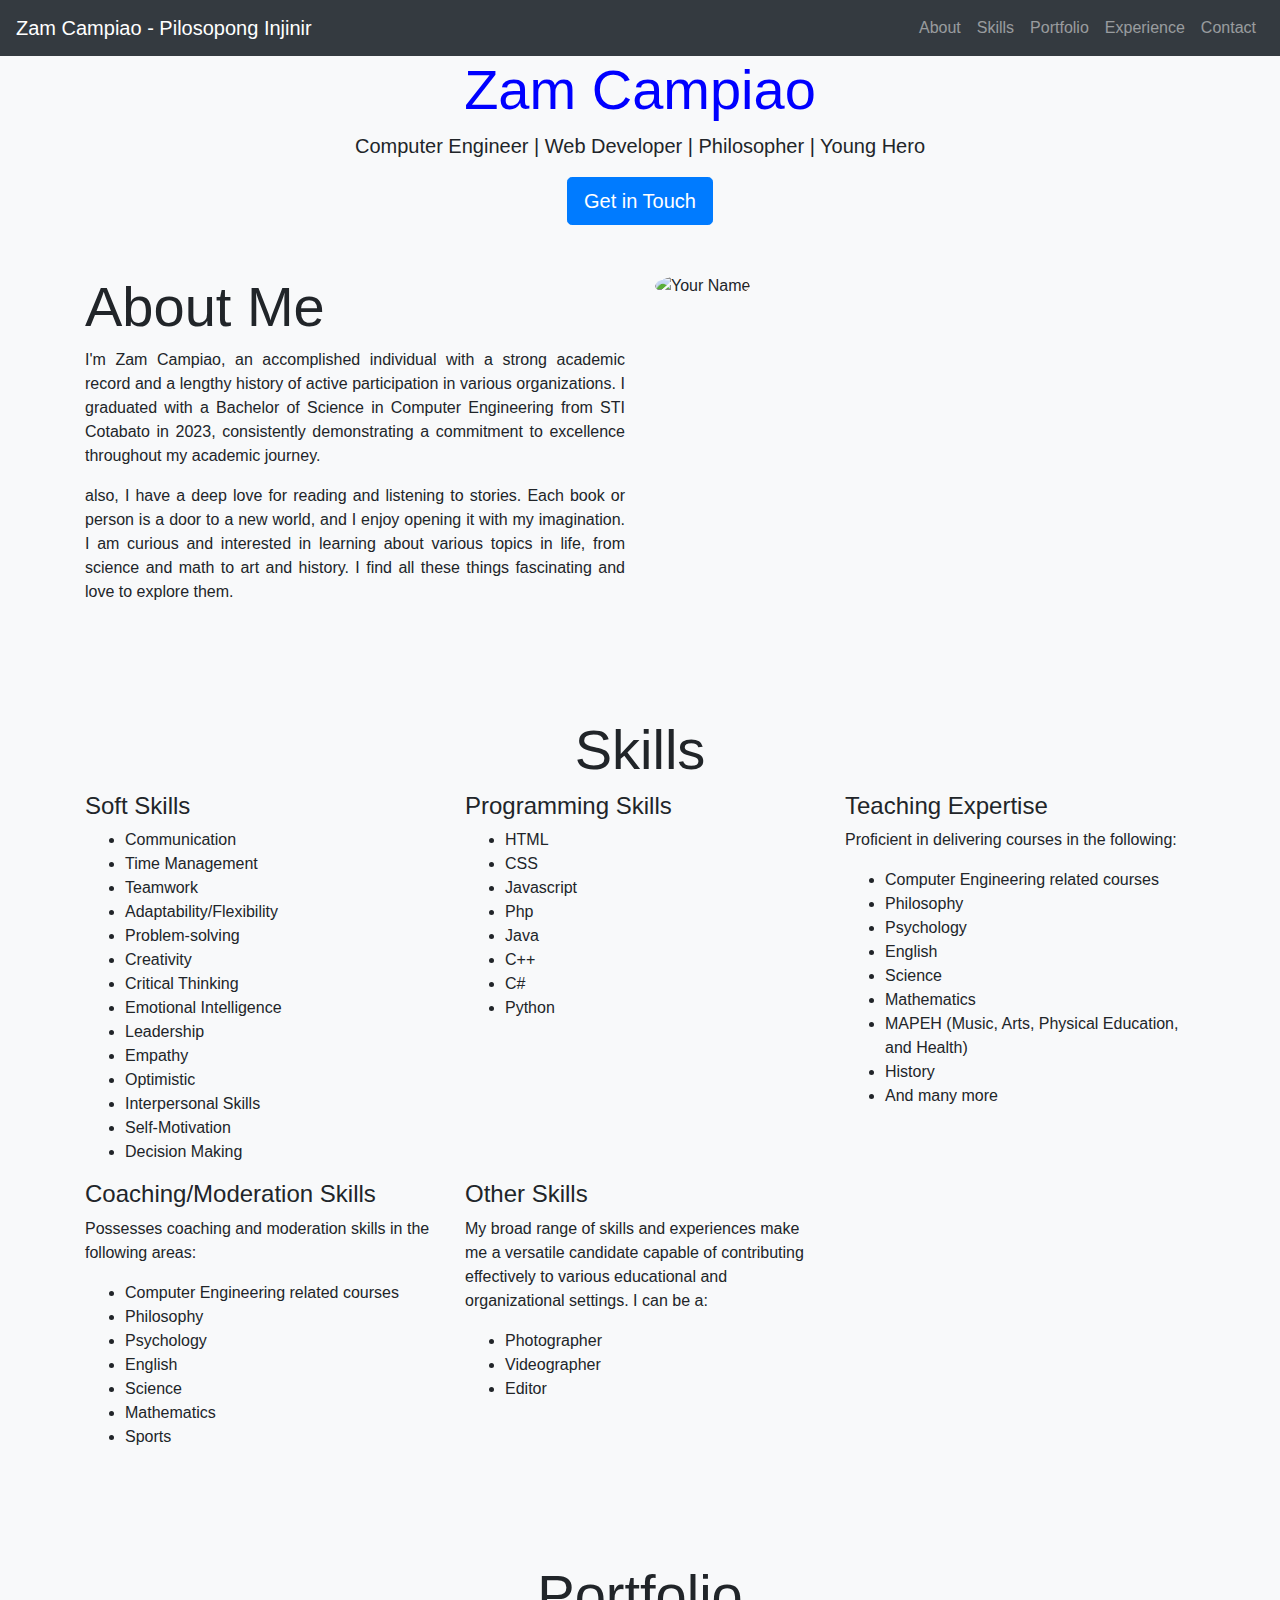
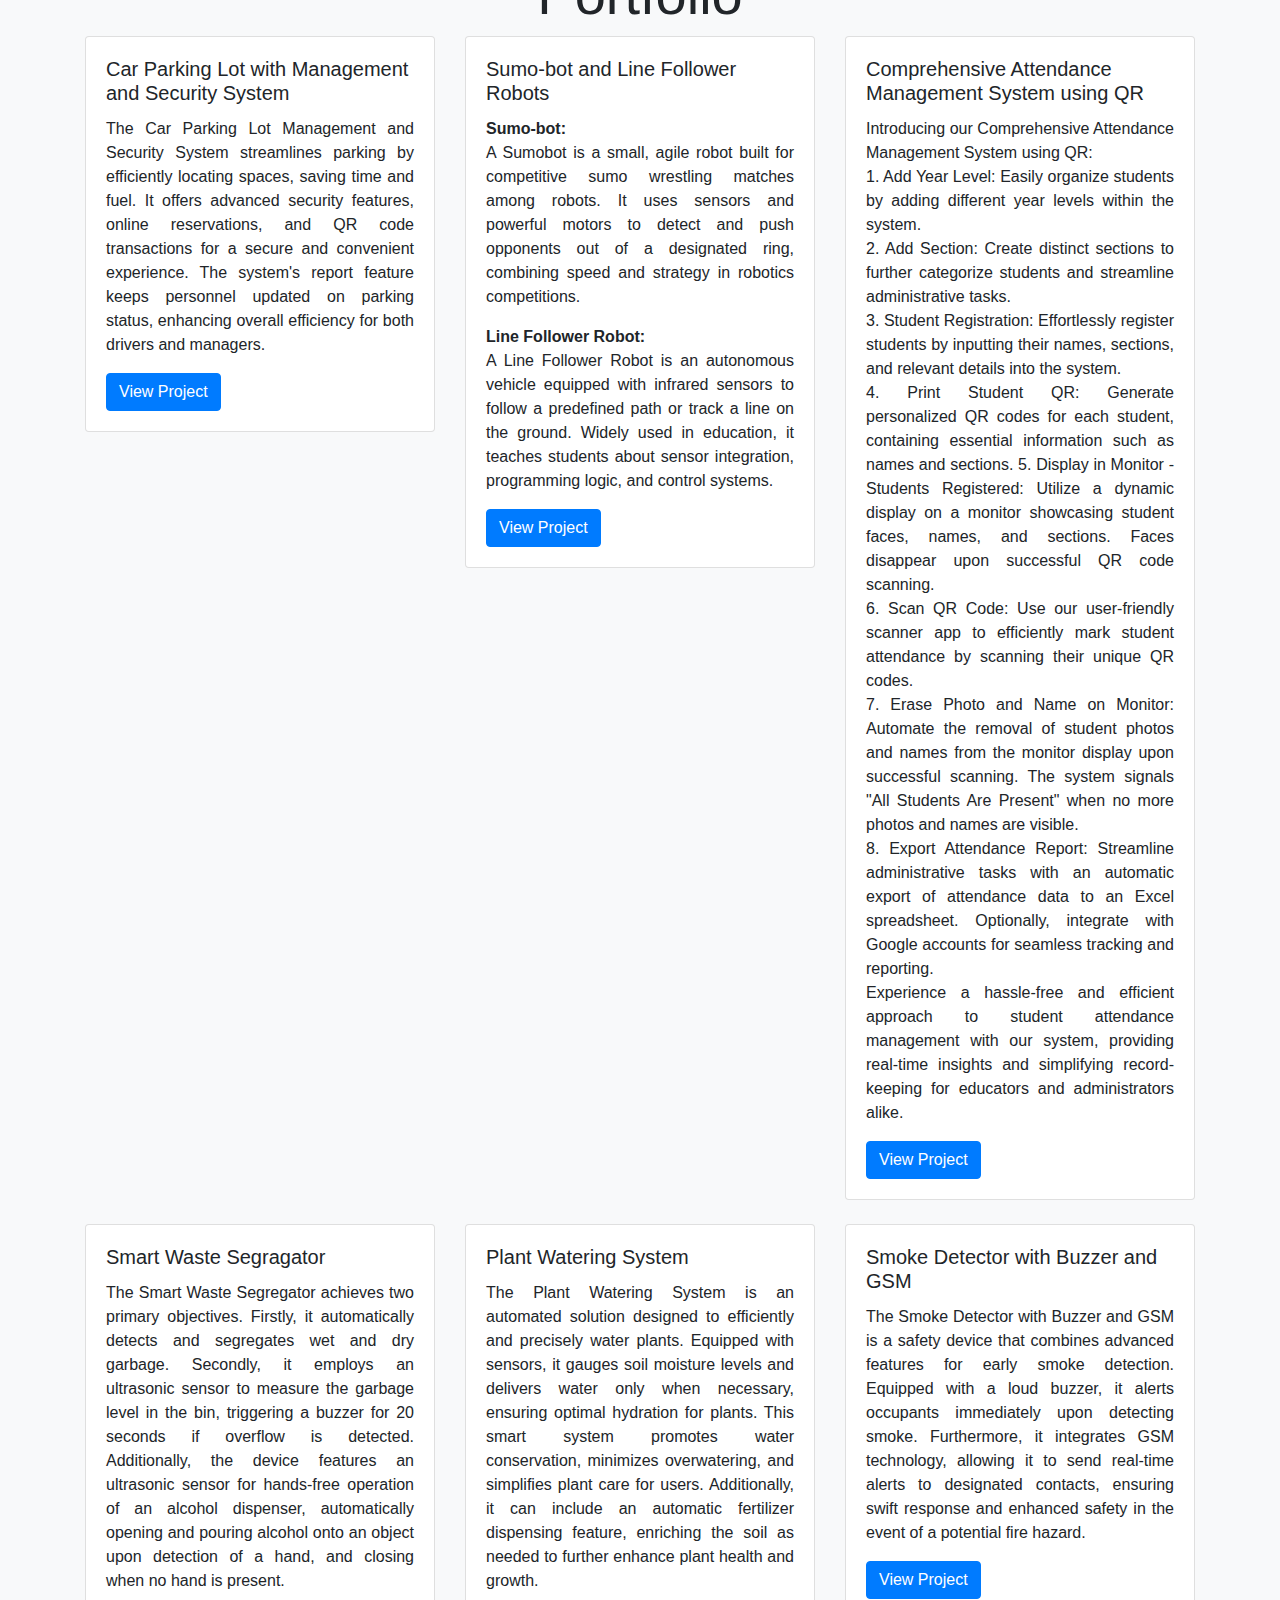
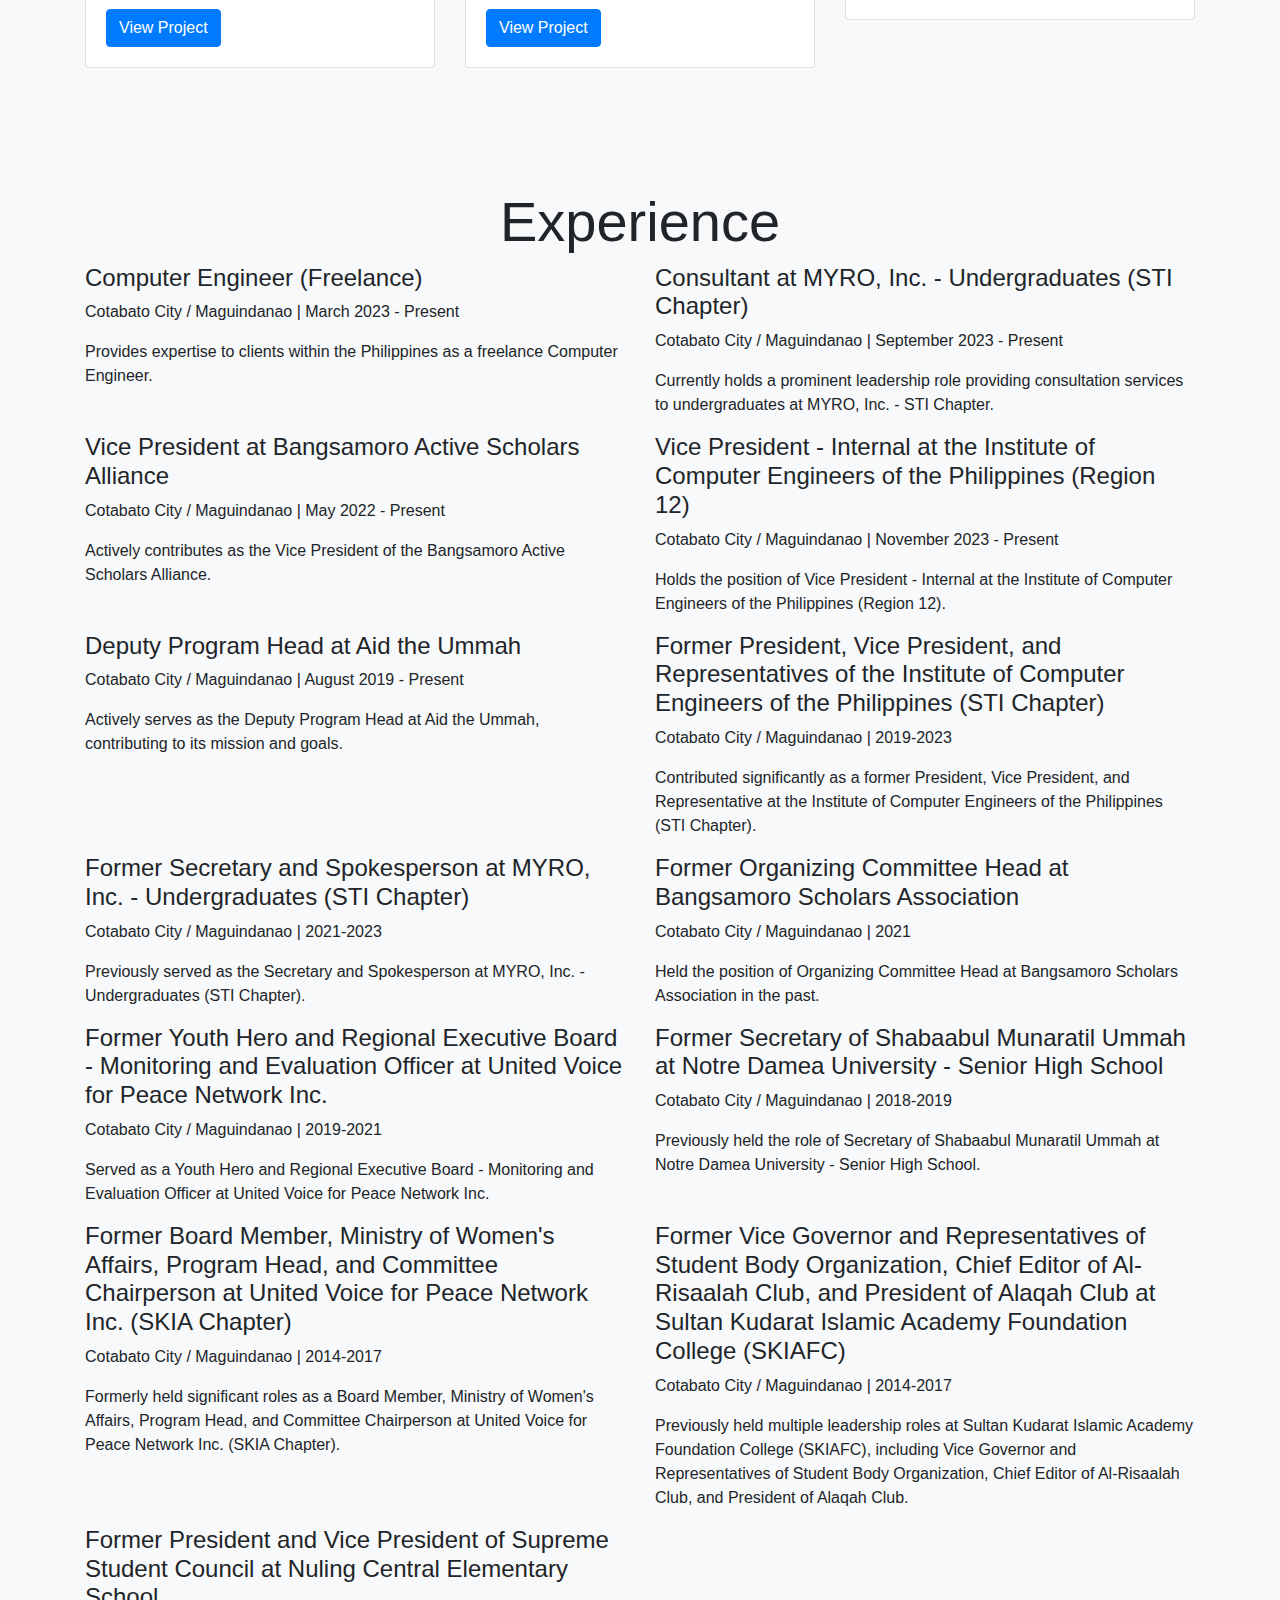
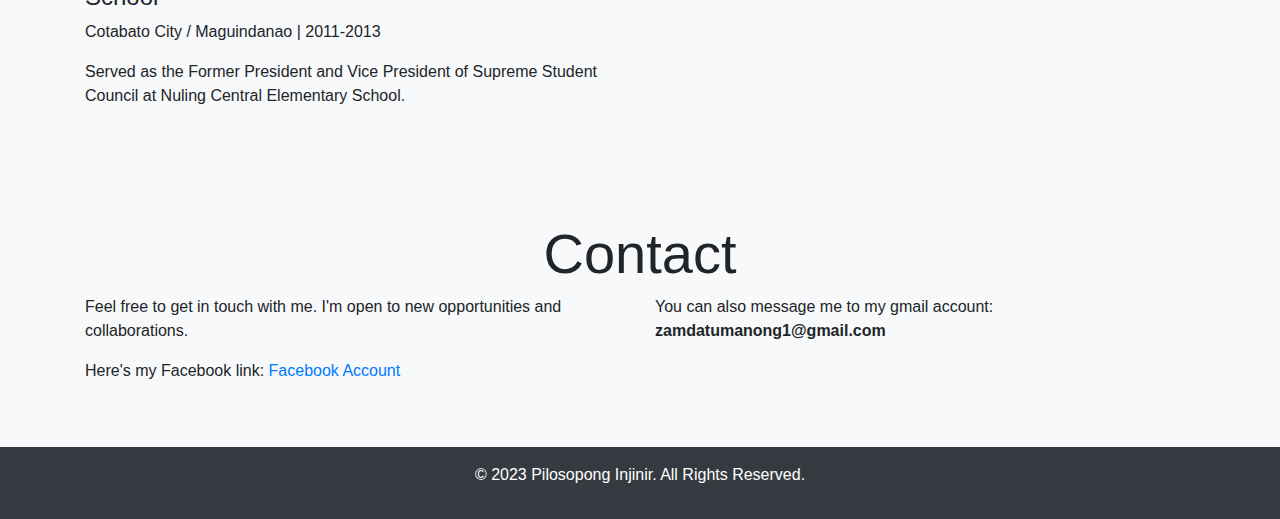
==== myPortfol.html @ d52d755d "myPortfol.html" ====
<!DOCTYPE html>
<html lang="en">
<head>
  <meta charset="UTF-8">
  <meta name="viewport" content="width=device-width, initial-scale=1.0">
  <title>Zam Campiao - Pilosopong Injinir</title>
  <link rel="stylesheet" href="https://stackpath.bootstrapcdn.com/bootstrap/4.5.2/css/bootstrap.min.css">
  <link rel="stylesheet" href="myPstyle.css">

  <style>
    body {
      background-color: #f8f9fa; /* light gray background color */
    }
  </style>

</head>
<body>
  

  <!-- Navigation -->
  <nav class="navbar navbar-expand-lg navbar-dark bg-dark">
    <a class="navbar-brand" href="#">Zam Campiao - Pilosopong Injinir</a>
    <button class="navbar-toggler" type="button" data-toggle="collapse" data-target="#navbarNav" aria-controls="navbarNav" aria-expanded="false" aria-label="Toggle navigation">
      <span class="navbar-toggler-icon"></span>
    </button>
    <div class="collapse navbar-collapse" id="navbarNav">
      <ul class="navbar-nav ml-auto">
        <li class="nav-item"><a class="nav-link" href="#about">About</a></li>
        <li class="nav-item"><a class="nav-link" href="#skills">Skills</a></li>
        <li class="nav-item"><a class="nav-link" href="#portfolio">Portfolio</a></li>
        <li class="nav-item"><a class="nav-link" href="#experience">Experience</a></li>
        <li class="nav-item"><a class="nav-link" href="#contact">Contact</a></li>
      </ul>
    </div>
  </nav>

  <!-- Hero Section -->
  <header class="hero-section text-center">
    <div class="container">
      <h1 class="display-4" style="color:Blue"><strong>Zam Campiao</strong> </h1>
      <p class="lead"> Computer Engineer | Web Developer | Philosopher | Young Hero </p>
      <a href="#contact" class="btn btn-primary btn-lg">Get in Touch</a>
    </div>
  </header>

  <!-- About Section -->
  <section id="about" class="py-5">
    <div class="container">
      <div class="row">
        <div class="col-lg-6">
          <h2 class="display-4">About Me</h2>
          <p style="text-align: justify;"> I'm Zam Campiao, an accomplished individual with a strong academic record and a lengthy history of active participation in various organizations. I graduated with a Bachelor of Science in Computer Engineering from STI Cotabato in 2023, consistently demonstrating a commitment to excellence throughout my academic journey.
            <p style="text-align: justify;">
             also, I  have a deep love for reading and listening to stories. Each book or person is a door to a new world, and I enjoy opening it with my imagination. I am curious and interested in learning about various topics in life, from science and math to art and history. I find all these things fascinating and love to explore them.
            </p>
            </p>
        </div>
        <div class="col-lg-6">
          <img src="zamii.jpg.png" alt="Your Name" class="img-fluid rounded-circle">
        </div>
      </div>
    </div>
  </section>

  <!-- Skills Section -->
<section id="skills" class="bg-light py-5">
  <div class="container">
    <h2 class="display-4 text-center">Skills</h2>
    <div class="row">
      <!-- Soft Skills -->
      <div class="col-lg-4">
        <h4>Soft Skills</h4>
        <ul>
          <li>Communication</li>
          <li>Time Management</li>
          <li>Teamwork</li>
          <li> Adaptability/Flexibility </li>
          <li>Problem-solving </li>
          <li> Creativity </li>
          <li> Critical Thinking </li>
          <li> Emotional Intelligence </li>
          <li>  Leadership</li>
          <li> Empathy </li>
          <li> Optimistic </li>
          <li> Interpersonal Skills</li>
          <li> Self-Motivation</li>
          <li>Decision Making</li>
      
        </ul>
      </div>
      <!-- Programming Skills -->
      <div class="col-lg-4">
        <h4>Programming Skills</h4>
        <ul>
          <li>HTML</li>
          <li>CSS</li>
          <li>Javascript</li>
          <li>Php</li>
          <li>Java</li>
          <li>C++</li>
          <li>C#</li>
          <li>Python</li>
        </ul>
      </div>
      <!-- Teaching Expertise -->
      <div class="col-lg-4">
        <h4>Teaching Expertise</h4>
        <p>
          Proficient in delivering courses in the following:
          <ul>
            <li>Computer Engineering related courses</li>
            <li>Philosophy</li>
            <li>Psychology</li>
            <li>English</li>
            <li>Science</li>
            <li>Mathematics</li>
            <li>MAPEH (Music, Arts, Physical Education, and Health)</li>
            <li>History</li>
            <li>And many more</li>
          </ul>
        </p>
      </div>
      <!-- Coaching/Moderation Skills -->
      <div class="col-lg-4">
        <h4>Coaching/Moderation Skills</h4>
        <p>
          Possesses coaching and moderation skills in the following areas:
          <ul>
            <li>Computer Engineering related courses</li>
            <li>Philosophy</li>
            <li>Psychology</li>
            <li>English</li>
            <li>Science</li>
            <li>Mathematics</li>
            <li>Sports</li>
          </ul>
        </p>
      </div>
      <!-- Other Skills -->
      <div class="col-lg-4">
        <h4>Other Skills</h4>
        <p>
          My broad range of skills and experiences make me a versatile candidate capable of contributing effectively to various educational and organizational settings. I can be a:
          <ul>
            <li>Photographer</li>
            <li>Videographer</li>
            <li>Editor</li>
          </ul>
        </p>
      </div>
    </div>
  </div>
</section>


  <!-- Portfolio Section -->
  <section id="portfolio" class="py-5">
    <div class="container">
      <h2 class="display-4 text-center">Portfolio</h2>
      <div class="row">
        <!-- Add your portfolio items here -->
        <div class="col-lg-4 mb-4">
          <div class="card">

            <!-- <img src="project1/park.jpg" class="card-img-top" alt="Project 1"  >
            <video width="400" controls>
              <source src="park.MP4" type="video/mp4">
            </video> -->

            <div class="card-body">
              <h5 class="card-title">Car Parking Lot with Management and Security System</h5>
              <p class="card-text" style="text-align: justify;">The Car Parking Lot Management and Security System streamlines parking by efficiently locating spaces, saving time and fuel. It offers advanced security features, online reservations, and QR code transactions for a secure and convenient experience. The system's report feature keeps personnel updated on parking status, enhancing overall efficiency for both drivers and managers.</p>
              <a href="project1.html" class="btn btn-primary">View Project</a>
            </div>
          </div>
        </div>
        <div class="col-lg-4 mb-4">
          <div class="card">
            <!-- <img src="project2.jpg" class="card-img-top" alt="Project 2"> -->
            <div class="card-body">
              <h5 class="card-title">Sumo-bot and Line Follower Robots</h5>
              <p class="card-text" style="text-align: justify;">
                <strong>Sumo-bot:</strong>
                <br /> 
                A Sumobot is a small, agile robot built for competitive sumo wrestling matches among robots. It uses sensors and powerful motors to detect and push opponents out of a designated ring, combining speed and strategy in robotics competitions.
              </p>
              <p style="text-align: justify;">
                <strong>Line Follower Robot:</strong>
                <br /> 
                A Line Follower Robot is an autonomous vehicle equipped with infrared sensors to follow a predefined path or track a line on the ground. Widely used in education, it teaches students about sensor integration, programming logic, and control systems.
                </p>
              <a href="project2.html" class="btn btn-primary">View Project</a>
            </div>
          </div>
        </div>

        <div class="col-lg-4 mb-4">
          <div class="card">
            <!-- <img src="project3.jpg" class="card-img-top" alt="Project 3"> -->
            <div class="card-body">
              <h5 class="card-title">Comprehensive Attendance Management System using QR</h5>
              <p class="card-text" style="text-align: justify;"> Introducing our Comprehensive Attendance Management System using QR:
                <br />

                1. Add Year Level:
                
                Easily organize students by adding different year levels within the system.
                <br />
                2. Add Section:
                
                Create distinct sections to further categorize students and streamline administrative tasks.
                <br />
                3. Student Registration:
                
                Effortlessly register students by inputting their names, sections, and relevant details into the system.
                <br />
                4. Print Student QR:
                
                Generate personalized QR codes for each student, containing essential information such as names and sections.
                5. Display in Monitor - Students Registered:
                
                Utilize a dynamic display on a monitor showcasing student faces, names, and sections. Faces disappear upon successful QR code scanning.
                <br />
                6. Scan QR Code:
                
                Use our user-friendly scanner app to efficiently mark student attendance by scanning their unique QR codes.
                <br />
                7. Erase Photo and Name on Monitor:
                
                Automate the removal of student photos and names from the monitor display upon successful scanning. The system signals "All Students Are Present" when no more photos and names are visible.
                <br />
                8. Export Attendance Report:
                
                Streamline administrative tasks with an automatic export of attendance data to an Excel spreadsheet. Optionally, integrate with Google accounts for seamless tracking and reporting.
                <br />
                Experience a hassle-free and efficient approach to student attendance management with our system, providing real-time insights and simplifying record-keeping for educators and administrators alike.</p>
              <a href="project3.html" class="btn btn-primary">View Project</a>
            </div>
          </div>
        </div>

        <div class="col-lg-4 mb-4">
          <div class="card">
            <!-- <img src="project3.jpg" class="card-img-top" alt="Project 3"> -->
            <div class="card-body">
              <h5 class="card-title">Smart Waste Segragator</h5>
              <p class="card-text" style="text-align: justify;">The Smart Waste Segregator achieves two primary objectives. Firstly, it automatically detects and segregates wet and dry garbage. Secondly, it employs an ultrasonic sensor to measure the garbage level in the bin, triggering a buzzer for 20 seconds if overflow is detected. Additionally, the device features an ultrasonic sensor for hands-free operation of an alcohol dispenser, automatically opening and pouring alcohol onto an object upon detection of a hand, and closing when no hand is present.</p>
              <a href="#" class="btn btn-primary">View Project</a>
            </div>
          </div>
        </div>

        <div class="col-lg-4 mb-4">
          <div class="card">
            <!-- <img src="project3.jpg" class="card-img-top" alt="Project 3"> -->
            <div class="card-body">
              <h5 class="card-title">Plant Watering System</h5>
              <p class="card-text" style="text-align: justify;">The Plant Watering System is an automated solution designed to efficiently and precisely water plants. Equipped with sensors, it gauges soil moisture levels and delivers water only when necessary, ensuring optimal hydration for plants. This smart system promotes water conservation, minimizes overwatering, and simplifies plant care for users. Additionally, it can include an automatic fertilizer dispensing feature, enriching the soil as needed to further enhance plant health and growth.</p>
              <a href="#" class="btn btn-primary">View Project</a>
            </div>
          </div>
        </div>

        <div class="col-lg-4 mb-4">
          <div class="card">
            <!-- <img src="project3.jpg" class="card-img-top" alt="Project 3"> -->
            <div class="card-body">
              <h5 class="card-title"> Smoke Detector with Buzzer and GSM</h5>
              <p class="card-text" style="text-align: justify;">The Smoke Detector with Buzzer and GSM is a safety device that combines advanced features for early smoke detection. Equipped with a loud buzzer, it alerts occupants immediately upon detecting smoke. Furthermore, it integrates GSM technology, allowing it to send real-time alerts to designated contacts, ensuring swift response and enhanced safety in the event of a potential fire hazard.</p>
              <a href="#" class="btn btn-primary">View Project</a>
            </div>
          </div>
        </div>

      </div>
    </div>
  </section>

<!-- Experience Section -->
<section id="experience" class="bg-light py-5">
  <div class="container">
    <h2 class="display-4 text-center">Experience</h2>
    <div class="row">
      <!-- Current Experiences -->

      <div class="col-lg-6">
        <h4>Computer Engineer (Freelance)</h4>
        <p>Cotabato City / Maguindanao | March 2023 - Present </p>
        <p>Provides expertise to clients within the Philippines as a freelance Computer Engineer.</p>
      </div>
      <div class="col-lg-6">
        <h4>Consultant at MYRO, Inc. - Undergraduates (STI Chapter)</h4>
        <p>Cotabato City / Maguindanao | September 2023 - Present</p>
        <p>Currently holds a prominent leadership role providing consultation services to undergraduates at MYRO, Inc. - STI Chapter.</p>
      </div>
      <div class="col-lg-6">
        <h4>Vice President at Bangsamoro Active Scholars Alliance</h4>
        <p>Cotabato City / Maguindanao | May 2022 - Present</p>
        <p>Actively contributes as the Vice President of the Bangsamoro Active Scholars Alliance.</p>
      </div>
      <div class="col-lg-6">
        <h4>Vice President - Internal at the Institute of Computer Engineers of the Philippines (Region 12)</h4>
        <p>Cotabato City / Maguindanao | November 2023 - Present</p>
        <p>Holds the position of Vice President - Internal at the Institute of Computer Engineers of the Philippines (Region 12).</p>
      </div>
      <div class="col-lg-6">
        <h4>Deputy Program Head at Aid the Ummah</h4>
        <p>Cotabato City / Maguindanao | August 2019 - Present</p>
        <p>Actively serves as the Deputy Program Head at Aid the Ummah, contributing to its mission and goals.</p>
      </div>
      
      <!-- Past Experiences -->
      <div class="col-lg-6">
        <h4>Former President, Vice President, and Representatives of the Institute of Computer Engineers of the Philippines (STI Chapter)</h4>
        <p>Cotabato City / Maguindanao | 2019-2023</p>
        <p>Contributed significantly as a former President, Vice President, and Representative at the Institute of Computer Engineers of the Philippines (STI Chapter).</p>
      </div>
      <div class="col-lg-6">
        <h4>Former Secretary and Spokesperson at MYRO, Inc. - Undergraduates (STI Chapter)</h4>
        <p>Cotabato City / Maguindanao | 2021-2023</p>
        <p>Previously served as the Secretary and Spokesperson at MYRO, Inc. - Undergraduates (STI Chapter).</p>
      </div>
      <div class="col-lg-6">
        <h4>Former Organizing Committee Head at Bangsamoro Scholars Association</h4>
        <p>Cotabato City / Maguindanao | 2021</p>
        <p>Held the position of Organizing Committee Head at Bangsamoro Scholars Association in the past.</p>
      </div>
      <div class="col-lg-6">
        <h4>Former Youth Hero and Regional Executive Board - Monitoring and Evaluation Officer at United Voice for Peace Network Inc.</h4>
        <p>Cotabato City / Maguindanao | 2019-2021</p>
        <p>Served as a Youth Hero and Regional Executive Board - Monitoring and Evaluation Officer at United Voice for Peace Network Inc.</p>
      </div>
      <div class="col-lg-6">
        <h4>Former Secretary of Shabaabul Munaratil Ummah at Notre Damea University - Senior High School</h4>
        <p>Cotabato City / Maguindanao | 2018-2019</p>
        <p>Previously held the role of Secretary of Shabaabul Munaratil Ummah at Notre Damea University - Senior High School.</p>
      </div>
      <div class="col-lg-6">
        <h4>Former Board Member, Ministry of Women's Affairs, Program Head, and Committee Chairperson at United Voice for Peace Network Inc. (SKIA Chapter)</h4>
        <p>Cotabato City / Maguindanao | 2014-2017</p>
        <p>Formerly held significant roles as a Board Member, Ministry of Women's Affairs, Program Head, and Committee Chairperson at United Voice for Peace Network Inc. (SKIA Chapter).</p>
      </div>
      <div class="col-lg-6">
        <h4>Former Vice Governor and Representatives of Student Body Organization, Chief Editor of Al-Risaalah Club, and President of Alaqah Club at Sultan Kudarat Islamic Academy Foundation College (SKIAFC)</h4>
        <p>Cotabato City / Maguindanao | 2014-2017</p>
        <p>Previously held multiple leadership roles at Sultan Kudarat Islamic Academy Foundation College (SKIAFC), including Vice Governor and Representatives of Student Body Organization, Chief Editor of Al-Risaalah Club, and President of Alaqah Club.</p>
      </div>
      <div class="col-lg-6">
        <h4>Former President and Vice President of Supreme Student Council at Nuling Central Elementary School</h4>
        <p>Cotabato City / Maguindanao | 2011-2013</p>
        <p>Served as the Former President and Vice President of Supreme Student Council at Nuling Central Elementary School.</p>
      </div>
      <!-- Add more <div> blocks for each past experience -->
    </div>
  </div>
</section>



  <!-- Contact Section -->
  <section id="contact" class="py-5">
    <div class="container">
      <h2 class="display-4 text-center">Contact</h2>
      <div class="row">
        <div class="col-lg-6">
          <p>Feel free to get in touch with me. I'm open to new opportunities and collaborations.</p>
          <p class="social-link">Here's my Facebook link: <a href="https://www.facebook.com/pilosopong.injinir/" target="_blank">Facebook Account</a></p>
          <p> </p>
          
        </div>
        <div class="col-lg-6">
          You can also message me to my gmail account: <strong>zamdatumanong1@gmail.com </strong>
        </div>
      </div>
    </div>
  </section>

  <!-- Footer Section -->
  <footer class="bg-dark text-white text-center py-3">
    <div class="container">
      <p>&copy; 2023 Pilosopong Injinir. All Rights Reserved.</p>
      <!-- Add links to your social media profiles -->
    </div>
  </footer>

  <!-- Bootstrap JS and dependencies -->
  <!-- Bootstrap JS and dependencies (latest versions) -->
<script src="https://code.jquery.com/jquery-3.6.4.min.js"></script>
<script src="https://cdn.jsdelivr.net/npm/@popperjs/core@2.11.6/dist/umd/popper.min.js"></script>
<script src="https://stackpath.bootstrapcdn.com/bootstrap/4.5.2/js/bootstrap.min.js"></script>
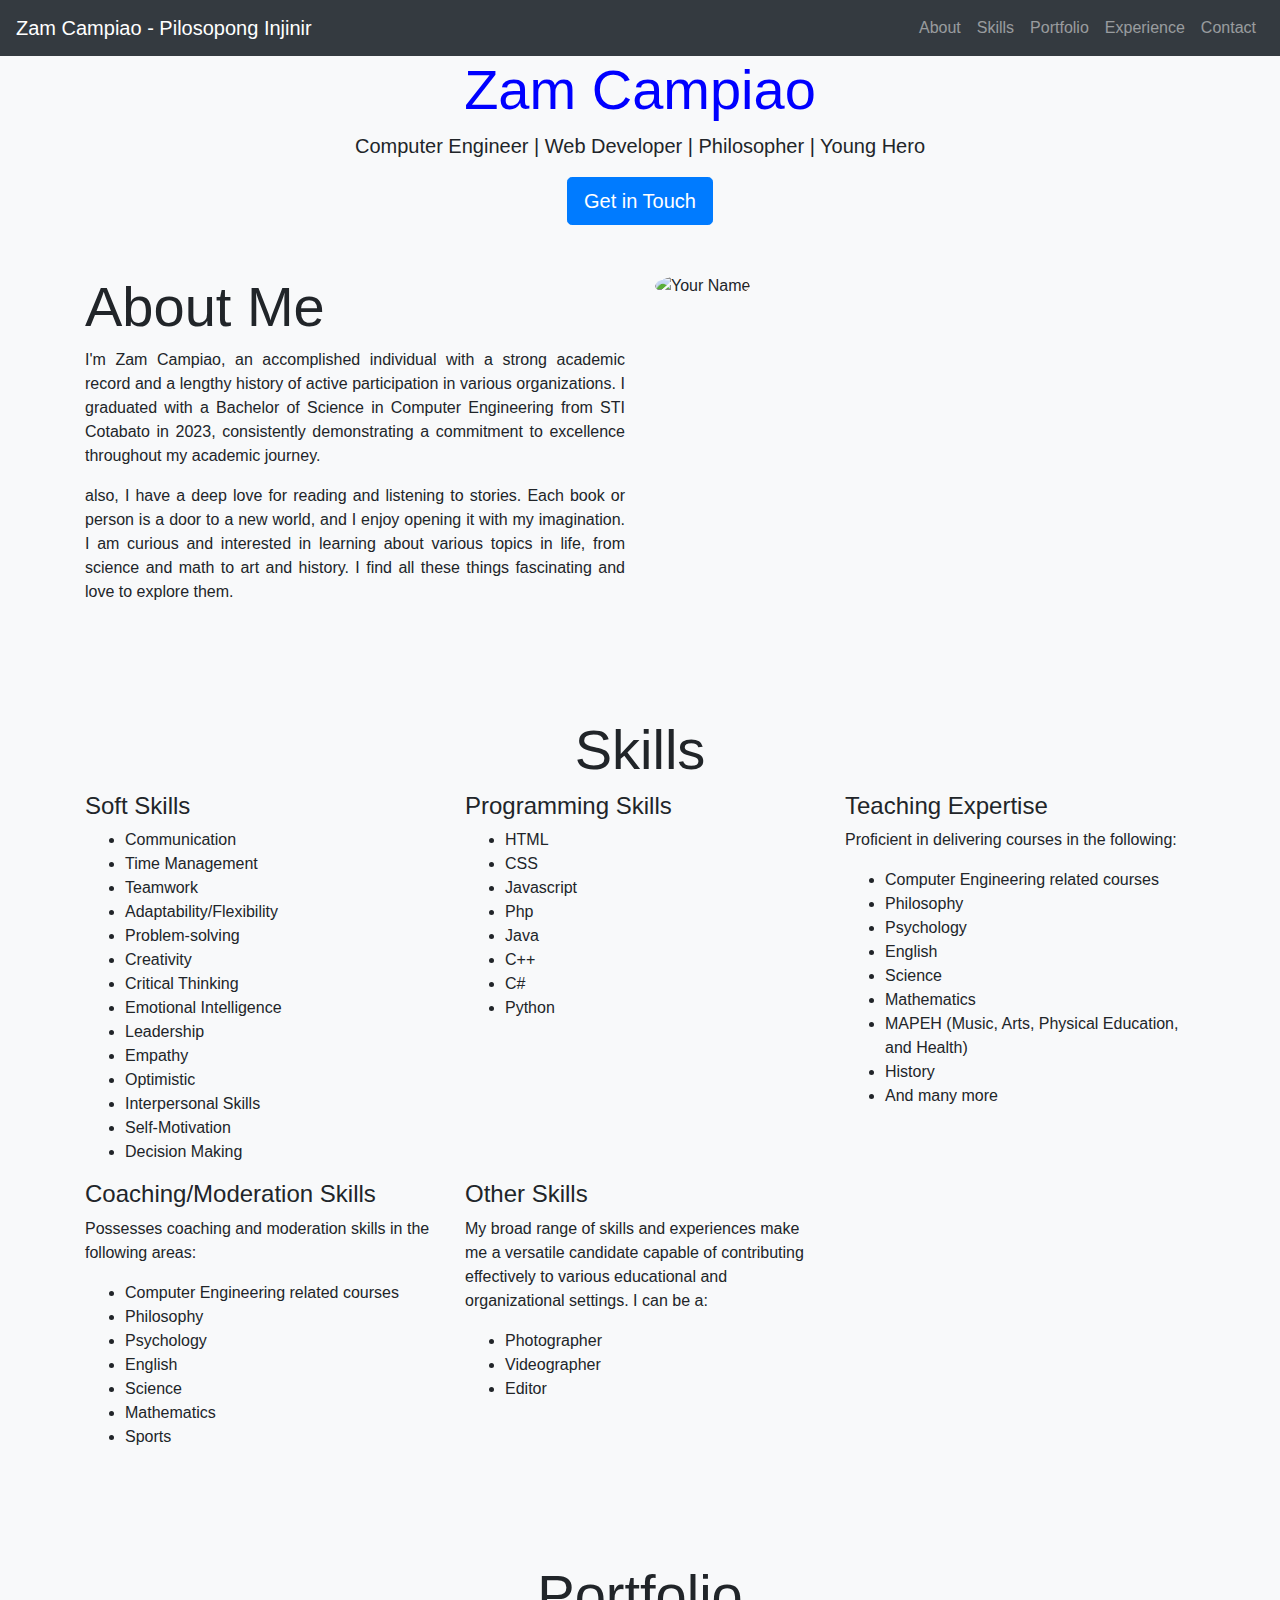
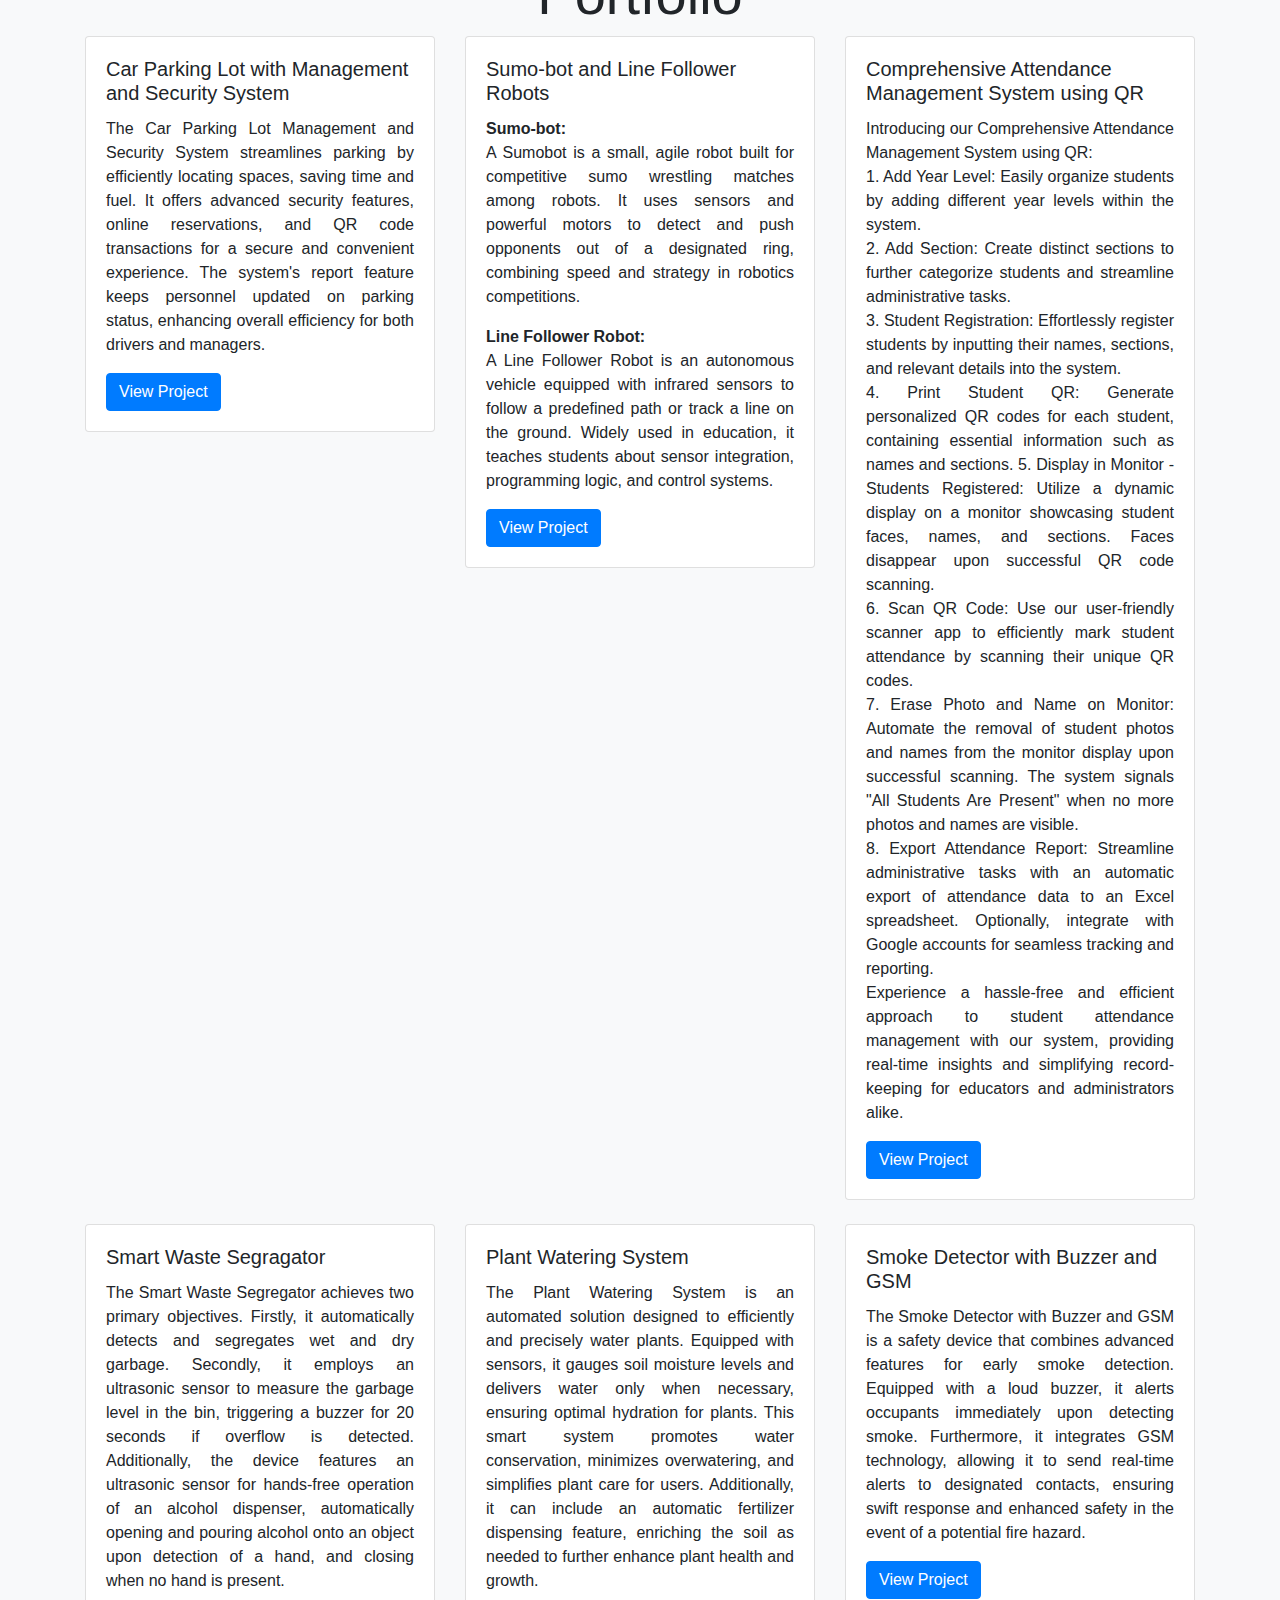
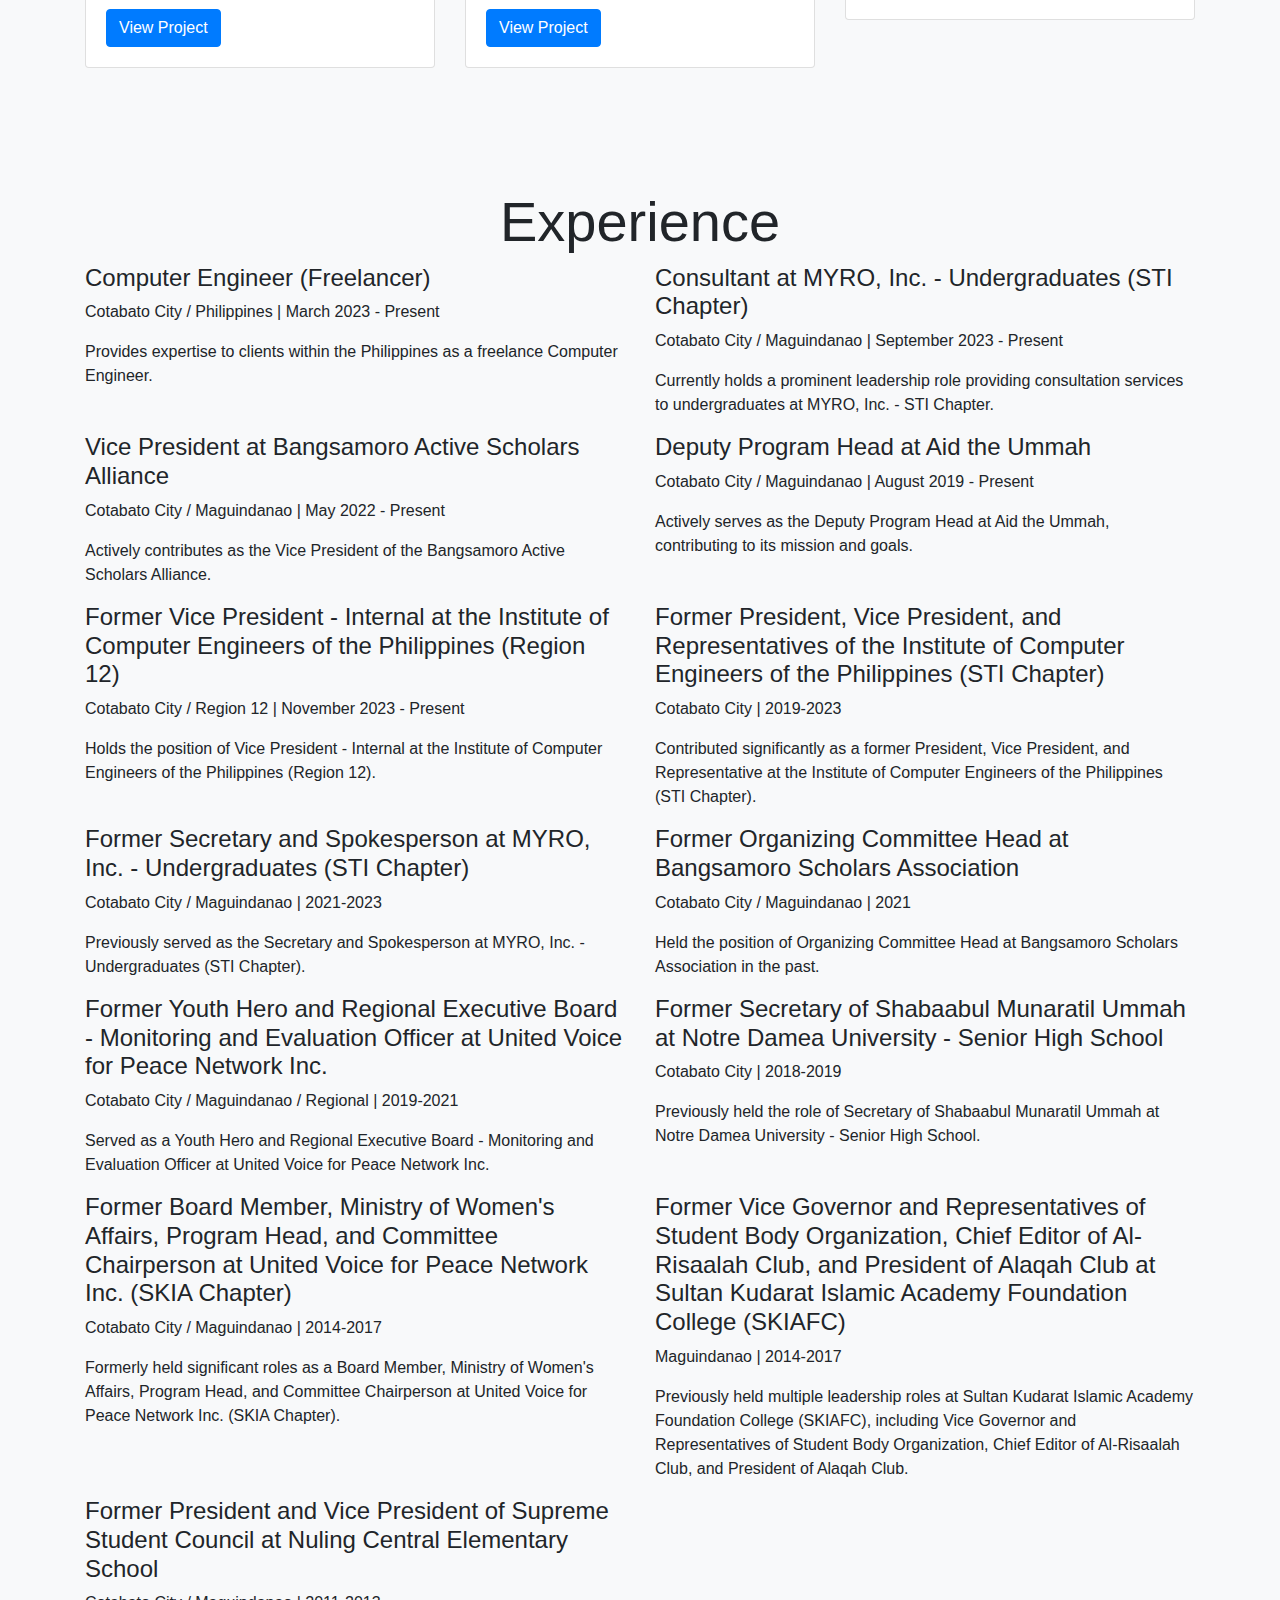
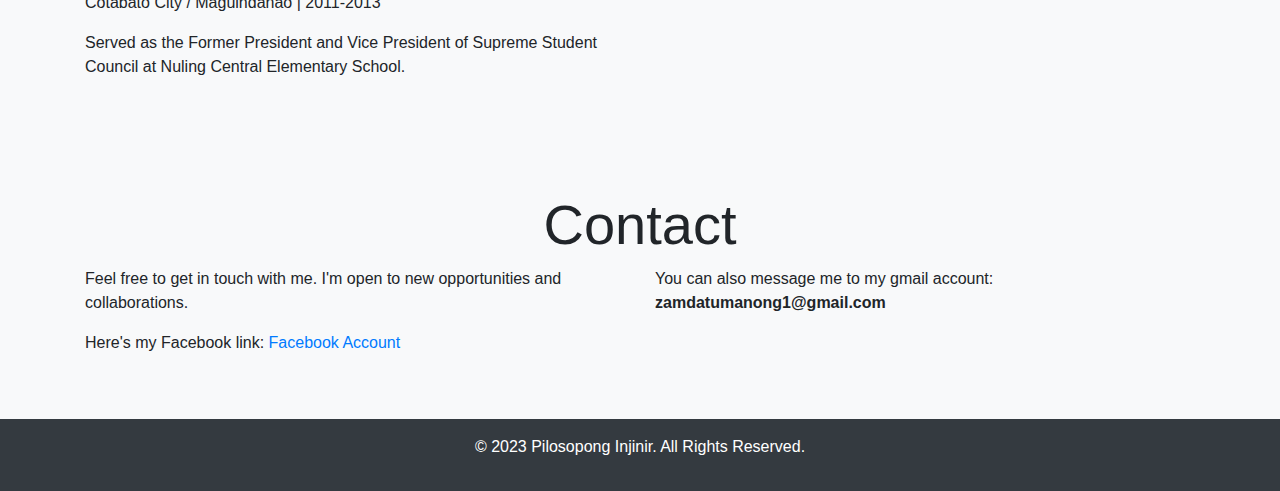
==== commit 0f03fd3d: "myPortfol.html" ====
--- a/myPortfol.html
+++ b/myPortfol.html
@@ -284,8 +284,8 @@
       <!-- Current Experiences -->
 
       <div class="col-lg-6">
-        <h4>Computer Engineer (Freelance)</h4>
-        <p>Cotabato City / Maguindanao | March 2023 - Present </p>
+        <h4>Computer Engineer (Freelancer)</h4>
+        <p>Cotabato City / Philippines | March 2023 - Present </p>
         <p>Provides expertise to clients within the Philippines as a freelance Computer Engineer.</p>
       </div>
       <div class="col-lg-6">
@@ -298,21 +298,26 @@
         <p>Cotabato City / Maguindanao | May 2022 - Present</p>
         <p>Actively contributes as the Vice President of the Bangsamoro Active Scholars Alliance.</p>
       </div>
-      <div class="col-lg-6">
-        <h4>Vice President - Internal at the Institute of Computer Engineers of the Philippines (Region 12)</h4>
-        <p>Cotabato City / Maguindanao | November 2023 - Present</p>
-        <p>Holds the position of Vice President - Internal at the Institute of Computer Engineers of the Philippines (Region 12).</p>
-      </div>
+      
       <div class="col-lg-6">
         <h4>Deputy Program Head at Aid the Ummah</h4>
         <p>Cotabato City / Maguindanao | August 2019 - Present</p>
         <p>Actively serves as the Deputy Program Head at Aid the Ummah, contributing to its mission and goals.</p>
       </div>
+
+    
       
       <!-- Past Experiences -->
+
+        <div class="col-lg-6">
+        <h4>Former Vice President - Internal at the Institute of Computer Engineers of the Philippines (Region 12)</h4>
+        <p>Cotabato City / Region 12 | November 2023 - Present</p>
+        <p>Holds the position of Vice President - Internal at the Institute of Computer Engineers of the Philippines (Region 12).</p>
+      </div>
+      
       <div class="col-lg-6">
         <h4>Former President, Vice President, and Representatives of the Institute of Computer Engineers of the Philippines (STI Chapter)</h4>
-        <p>Cotabato City / Maguindanao | 2019-2023</p>
+        <p>Cotabato City  | 2019-2023</p>
         <p>Contributed significantly as a former President, Vice President, and Representative at the Institute of Computer Engineers of the Philippines (STI Chapter).</p>
       </div>
       <div class="col-lg-6">
@@ -327,12 +332,12 @@
       </div>
       <div class="col-lg-6">
         <h4>Former Youth Hero and Regional Executive Board - Monitoring and Evaluation Officer at United Voice for Peace Network Inc.</h4>
-        <p>Cotabato City / Maguindanao | 2019-2021</p>
+        <p>Cotabato City / Maguindanao / Regional | 2019-2021</p>
         <p>Served as a Youth Hero and Regional Executive Board - Monitoring and Evaluation Officer at United Voice for Peace Network Inc.</p>
       </div>
       <div class="col-lg-6">
         <h4>Former Secretary of Shabaabul Munaratil Ummah at Notre Damea University - Senior High School</h4>
-        <p>Cotabato City / Maguindanao | 2018-2019</p>
+        <p>Cotabato City | 2018-2019</p>
         <p>Previously held the role of Secretary of Shabaabul Munaratil Ummah at Notre Damea University - Senior High School.</p>
       </div>
       <div class="col-lg-6">
@@ -342,7 +347,7 @@
       </div>
       <div class="col-lg-6">
         <h4>Former Vice Governor and Representatives of Student Body Organization, Chief Editor of Al-Risaalah Club, and President of Alaqah Club at Sultan Kudarat Islamic Academy Foundation College (SKIAFC)</h4>
-        <p>Cotabato City / Maguindanao | 2014-2017</p>
+        <p> Maguindanao | 2014-2017</p>
         <p>Previously held multiple leadership roles at Sultan Kudarat Islamic Academy Foundation College (SKIAFC), including Vice Governor and Representatives of Student Body Organization, Chief Editor of Al-Risaalah Club, and President of Alaqah Club.</p>
       </div>
       <div class="col-lg-6">
